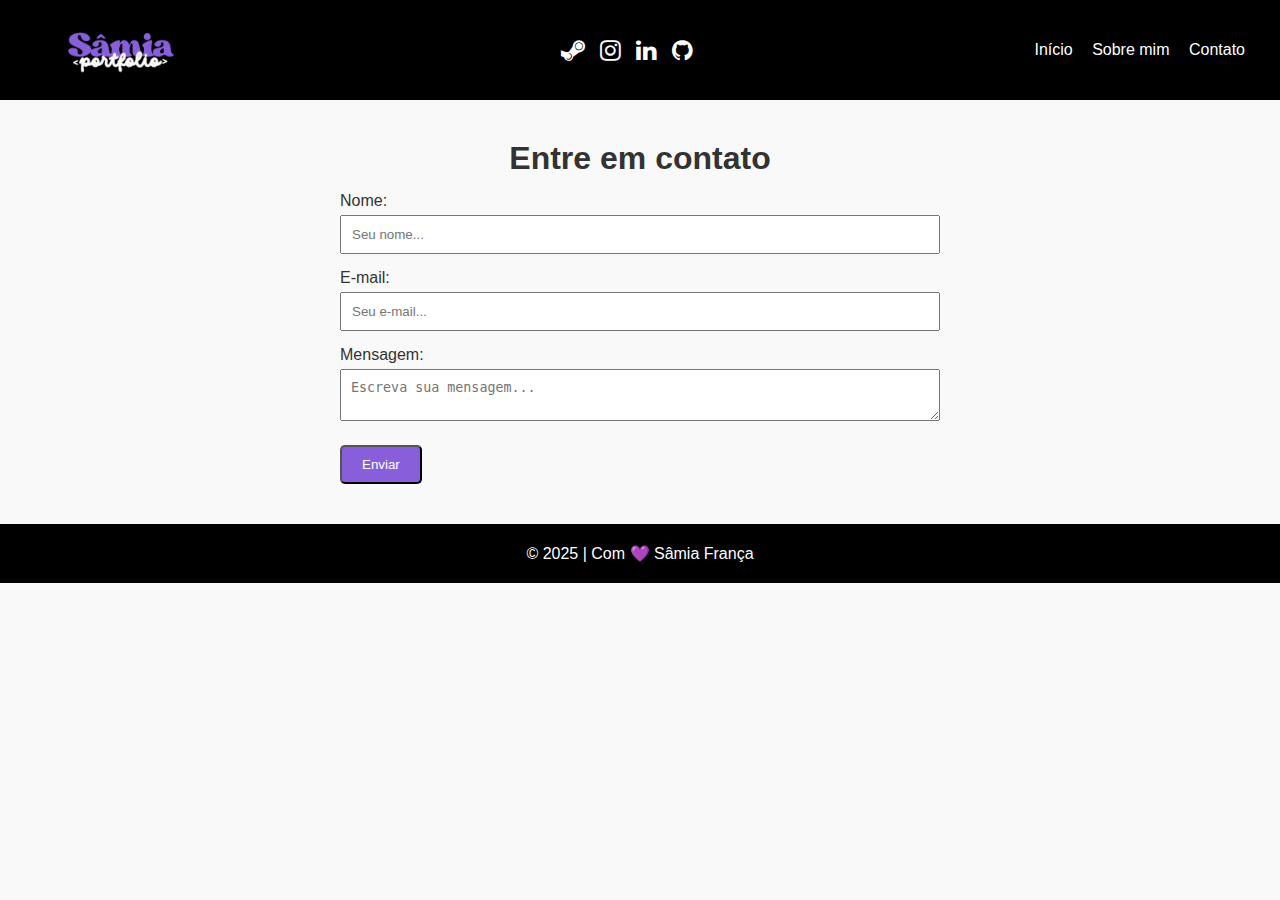
==== contato.html @ 68c8e29a "Página inicial do portfólio (concluída)" ====
<!DOCTYPE html>
<html lang="pt-BR">
<head>
    <head>
        <link rel="stylesheet" href="https://cdnjs.cloudflare.com/ajax/libs/font-awesome/4.7.0/css/font-awesome.min.css">
    </head>
    <meta charset="UTF-8">
    <meta name="viewport" content="width=device-width, initial-scale=1.0">
    <title>Sâmia | Contato</title>
    <link rel="stylesheet" href="style.css">
</head>
<body>
    <!-- Cabeçalho -->
    <header class="header">
        <div class="logo-container">
            <img src="assets/logo-portfolio-white.png" alt="Logo do Portfólio" class="logo">
        </div>

        <div class="social-icons">
            <a href="https://steamcommunity.com/id/miaxhan" target="_blank" class="fa fa-steam"></a>
            <a href="https://www.instagram.com/miaelfk/" target="_blank" class="fa fa-instagram"></a>
            <a href="https://www.linkedin.com/in/samiaelfakihfranca/" target="_blank" class="fa fa-linkedin"></a>
            <a href="https://github.com/miaelfk" target="_blank" class="fa fa-github"></a>
        </div>
        
        <nav class="navbar">
            <a href="index.html">Início</a>
            <a href="sobre.html">Sobre mim</a>
            <a href="contato.html">Contato</a>
            
        </nav>
    </header>

    <!-- Formulário de contato -->
    <section class="contact-section">
        <h1>Entre em contato</h1>
        <form action="#" method="post" class="contact-form">
            <label for="name">Nome:</label>
            <input type="text" id="name" name="name" placeholder="Seu nome..." required>

            <label for="email">E-mail:</label>
            <input type="email" id="email" name="email" placeholder="Seu e-mail..." required>

            <label for="message">Mensagem:</label>
            <textarea id="message" name="message" placeholder="Escreva sua mensagem..." required></textarea>

            <button type="submit" class="btn">Enviar</button>
        </form>
    </section>

    <!-- Rodapé -->
    <footer class="footer">
        © 2025 | Com 💜 Sâmia França
    </footer>
</body>
</html>
---- style.css ----
/* Reset básico */
* {
    margin: 0;
    padding: 0;
    box-sizing: border-box;
}

/* Corpo */
body {
    font-family: Arial, sans-serif;
    background-color: #f9f9f9;
    color: #333;
}

/* Cabeçalho */
.header {
    display: flex;
    justify-content: space-between; /* Espaço entre logo e menu */
    align-items: center; /* Centraliza verticalmente */
    padding: 0 20px; /* Espaçamento horizontal */
    background-color: #000; /* Fundo preto */
    height: 100px; /* Altura fixa */
}


.social-icons {
    display: flex;
    justify-content: center;
    gap: 15px; /* Espaçamento entre os ícones */
}

.social-icons a {
    text-decoration: none; /* Remove sublinhado */
    font-size: 24px; /* Tamanho dos ícones */
    color: #fff; /* Cor branca padrão */
    transition: color 0.3s ease; /* Animação suave no hover */
}

.social-icons a:hover {
    color: #bca0f6; /* Cor azul ao passar o mouse */
}

.logo {
    width: 200px; /* ajustar o tamanho */
    display: block; /* centralizar */
    margin: 0 auto; /* centralizar horizontalmente */

}

    .header .item {
        background-color: transparent; /* remove qualquer cor de fundo */

}

.navbar a {
    margin-right: 15px;
    color: #fff;
    text-decoration: none;
}

/* Seção Principal */
.hero {
    display: flex;
    justify-content: center;
    align-items: center;
    padding: 50px 10px;
    background-color: #fff; /* Fundo branco */
}

.hero-container {
    display: flex;
    align-items: center;
    justify-content: center;
    max-width: 1000px; /* Largura máxima da seção */
    width: 100%;
}

/* Portfólio */
.portfolio {
    background-color: #f0f0f0; /* Cor cinza */
    padding: 60px 10px; /* Espaçamento interno */
    margin-top: -54px; /* Remove qualquer espaço entre as seções */
}

.portfolio h2 {
    text-align: center;
    font-size: 24px;
    margin-bottom: 40px;
    color: #333;
}

/* Layout dos itens */
.portfolio-items {
    display: flex;
    justify-content: center;
    gap: 30px; /* Espaçamento entre os itens */
    flex-wrap: wrap; /* Permite quebra de linha em telas menores */
}

/* Estilo individual dos itens */
.item {
    background-color: #fff; /* Fundo branco dos cartões */
    border-radius: 15px; /* Cantos arredondados */
    box-shadow: 0 8px 15px rgba(0, 0, 0, 0.1); /* Sombra suave */
    padding: 20px;
    text-align: center;
    width: 300px; /* Largura fixa dos cartões */
    transition: transform 0.3s ease, box-shadow 0.3s ease; /* Animação de hover */
}

.item:hover {
    transform: translateY(-10px); /* Eleva o cartão ao passar o mouse */
    box-shadow: 0 12px 20px rgba(0, 0, 0, 0.2); /* Intensifica a sombra no hover */
}

/* Estilo das imagens */
.item img {
    width: 100%; /* Imagem ocupa toda a largura do cartão */
    border-radius: 10px; /* Cantos arredondados nas imagens */
}

/* Títulos dos projetos */
.item h3 {
    font-size: 20px;
    margin-top: 15px;
    color: #333;
}

/* Descrição dos projetos */
.item p {
    font-size: 14px;
    color: #666;
}

/* Botões para ver projetos */
.btn {
    display: inline-block;
    margin-top: 15px;
    padding: 10px 20px;
    background-color: #885edb; /* Cor azul moderna */
    color: #fff; /* Texto branco */
    text-decoration: none; /* Remove sublinhado */
    border-radius: 5px; /* Cantos arredondados no botão */
    transition: background-color 0.3s ease; /* Animação no hover */
}

.btn:hover {
    background-color: #602fc2; /* Azul mais escuro no hover */
}

.portfolio-items {
    display: flex;
    justify-content: center;
    gap: 20px; /* Espaçamento entre os itens */
    flex-wrap: wrap; /* Permite quebra de linha em telas menores */
}

.item {
    background-color: transparent;
    border-radius: 10px; /* Cantos arredondados */
    padding: 20px;
    text-align: center;
    width: 300px; /* Largura fixa dos itens */

}

.item {
    background-color: #DFDBE1;
    padding: 20px;
}

.item img {
    width: 100%; /* Imagem ocupa toda a largura do item */
    border-radius: 10px; /* Cantos arredondados nas imagens */
}

/* Seção Sobre */
.about-section {
    padding: 40px;
    text-align: center;
}

.about-section h1 {
    font-size: 28px;
}

.about-section p {
    font-size: 16px;
    color: #666;
}

/* Seção Contato */
.contact-section {
    padding: 40px;
}

.contact-section h1 {
    text-align: center;
}

.contact-form {
    max-width: 600px;
    margin: 0 auto;
}

.contact-form label {
    display: block;
    margin-top: 15px;
}

.contact-form input,
.contact-form textarea {
    width: 100%;
    padding: 10px;
    margin-top: 5px;
}

.contact-form button {
    margin-top: 20px;
}

/* Rodapé */
.footer {
    text-align: center;
    padding: 20px;
    background-color: #000; /* Fundo preto */
    color: #fff; /* Texto branco */
}

.footer p {
    margin-bottom: 10px;
}
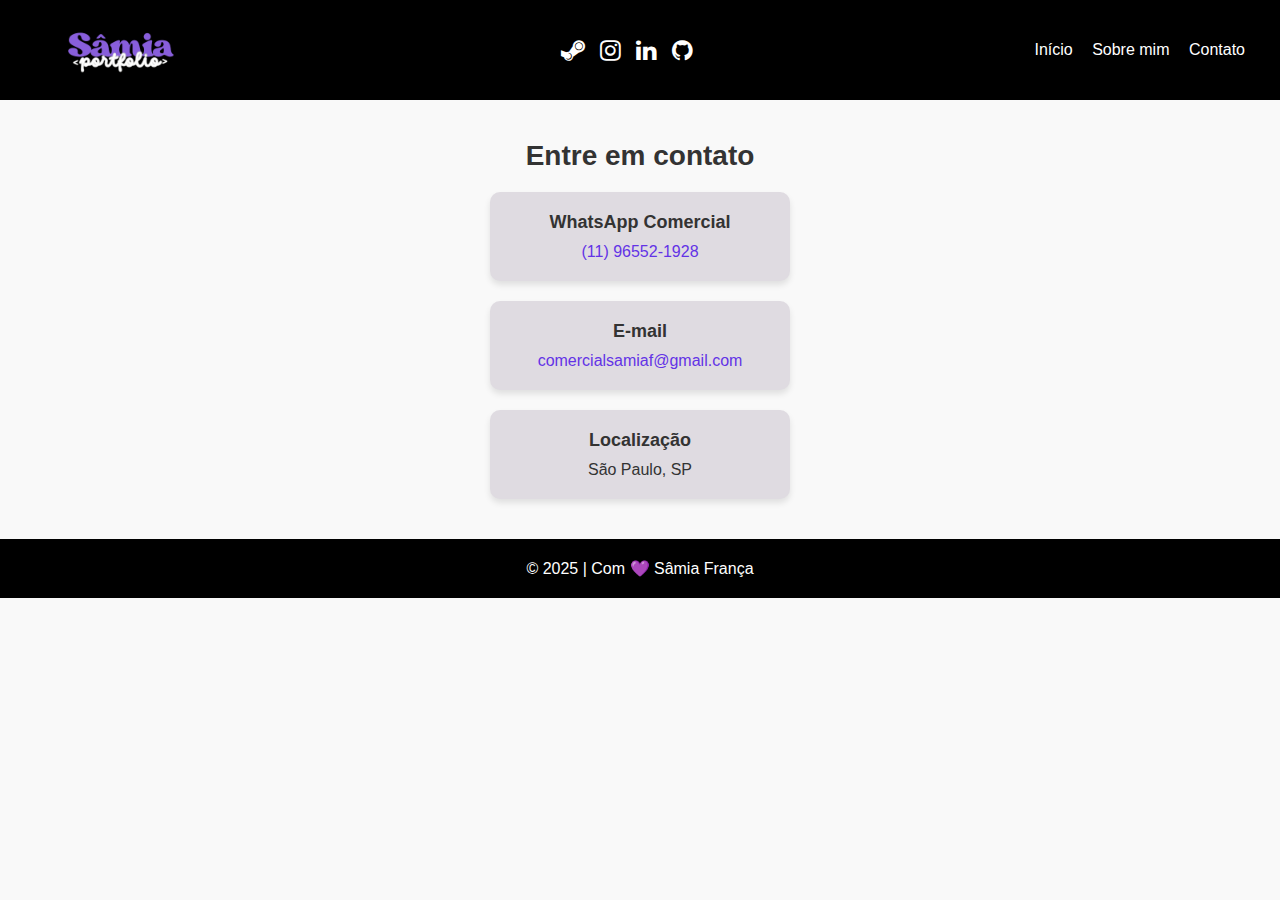
==== commit f1b73069: "Portfolio funcionando completamente" ====
--- a/contato.html
+++ b/contato.html
@@ -1,15 +1,17 @@
 <!DOCTYPE html>
 <html lang="pt-BR">
 <head>
+    <meta name="viewport" content="width=device-width, initial-scale=1.0">
     <head>
         <link rel="stylesheet" href="https://cdnjs.cloudflare.com/ajax/libs/font-awesome/4.7.0/css/font-awesome.min.css">
     </head>
     <meta charset="UTF-8">
     <meta name="viewport" content="width=device-width, initial-scale=1.0">
-    <title>Sâmia | Contato</title>
+    <title>Contato</title>
     <link rel="stylesheet" href="style.css">
 </head>
 <body>
+
     <!-- Cabeçalho -->
     <header class="header">
         <div class="logo-container">
@@ -31,21 +33,28 @@
         </nav>
     </header>
 
-    <!-- Formulário de contato -->
+    <!-- Informações de Contato -->
     <section class="contact-section">
         <h1>Entre em contato</h1>
-        <form action="#" method="post" class="contact-form">
-            <label for="name">Nome:</label>
-            <input type="text" id="name" name="name" placeholder="Seu nome..." required>
+        <div class="contact-info">
+            <!-- Telefone -->
+            <div class="contact-item">
+                <h3>WhatsApp Comercial</h3>
+                <p><a href="https://wa.me/5511965521928" target="_blank">(11) 96552-1928</a></p>
+            </div>
 
-            <label for="email">E-mail:</label>
-            <input type="email" id="email" name="email" placeholder="Seu e-mail..." required>
+            <!-- E-mail -->
+            <div class="contact-item">
+                <h3>E-mail</h3>
+                <p><a href="mailto:comercialsamiaf@gmail.com">comercialsamiaf@gmail.com</a></p>
+            </div>
 
-            <label for="message">Mensagem:</label>
-            <textarea id="message" name="message" placeholder="Escreva sua mensagem..." required></textarea>
-
-            <button type="submit" class="btn">Enviar</button>
-        </form>
+            <!-- Localização -->
+            <div class="contact-item">
+                <h3>Localização</h3>
+                <p>São Paulo, SP</p>
+            </div>
+        </div>
     </section>
 
     <!-- Rodapé -->
--- a/style.css
+++ b/style.css
@@ -15,13 +15,17 @@
 /* Cabeçalho */
 .header {
     display: flex;
-    justify-content: space-between; /* Espaço entre logo e menu */
-    align-items: center; /* Centraliza verticalmente */
-    padding: 0 20px; /* Espaçamento horizontal */
-    background-color: #000; /* Fundo preto */
-    height: 100px; /* Altura fixa */
-}
-
+    justify-content: space-between; /* espaço entre logo e menu */
+    align-items: center; /* centralizar verticalmente */
+    padding: 0 20px; /* espaçamento horizontal */
+    background-color: #000; /* fundo preto */
+    height: 100px; /* altura fixa */
+}
+
+/* customização do cursor - kuromi */
+body {
+    cursor: url('assets/cursor.png'), auto; /* Aplica a imagem como cursor */
+}
 
 .social-icons {
     display: flex;
@@ -174,49 +178,111 @@
     border-radius: 10px; /* Cantos arredondados nas imagens */
 }
 
-/* Seção Sobre */
+/* Título Centralizado */
+.center-title {
+    text-align: center;
+    margin: 40px 0; /* Espaçamento acima e abaixo */
+}
+
+.center-title h1 {
+    font-size: 36px;
+    color: #333;
+}
+
+/* Seção Sobre Mim */
 .about-section {
     padding: 40px;
-    text-align: center;
-}
-
-.about-section h1 {
-    font-size: 28px;
-}
-
-.about-section p {
-    font-size: 16px;
-    color: #666;
+}
+
+/* Frase centralizada acima */
+.about-title {
+    text-align: center;
+    margin-bottom: 40px; /* Espaçamento abaixo da frase */
+}
+
+.about-title h1 {
+    font-size: 36px; /* Tamanho grande para destaque */
+    color: #000; /* Cor do texto */
+}
+
+/* Conteúdo principal */
+.about-content {
+    display: flex;
+    align-items: center; /* Centraliza verticalmente os elementos */
+    justify-content: space-between; /* Espaça os textos e o vídeo */
+    gap: 40px; /* Espaçamento entre os elementos (texto e vídeo) */
+}
+
+/* Texto à esquerda e à direita */
+.about-left,
+.about-right {
+    flex: 1; /* Divide o espaço igualmente */
+}
+
+.about-left h1,
+.about-right h1 {
+    font-size: 36px; /* Tamanho grande para os títulos */
+    margin-bottom: 10px; /* Espaço abaixo dos títulos principais */
+    color: #bca0f6;
+}
+
+.about-left p,
+.about-right p {
+    font-size: 16px; /* Subtítulos menores */
+}
+
+/* Vídeo centralizado */
+.video-container {
+    flex-shrink: 0; /* Garante que o vídeo não seja redimensionado */
+}
+
+video {
+    border-radius: 10px; /* Cantos arredondados no vídeo */
+    box-shadow: 0 4px 8px rgba(0, 0, 0, 0.2); /* Sombra suave ao redor do vídeo */
 }
 
 /* Seção Contato */
 .contact-section {
     padding: 40px;
+    text-align: center;
 }
 
 .contact-section h1 {
-    text-align: center;
-}
-
-.contact-form {
-    max-width: 600px;
-    margin: 0 auto;
-}
-
-.contact-form label {
-    display: block;
-    margin-top: 15px;
-}
-
-.contact-form input,
-.contact-form textarea {
-    width: 100%;
-    padding: 10px;
-    margin-top: 5px;
-}
-
-.contact-form button {
-    margin-top: 20px;
+    font-size: 28px;
+    margin-bottom: 20px;
+}
+
+.contact-info {
+    display: flex;
+    flex-direction: column; /* Exibe os itens em coluna */
+    align-items: center; /* Centraliza os itens */
+    gap: 20px; /* Espaçamento entre os itens */
+}
+
+.contact-item {
+    background-color: #DFDBE1; /* Fundo claro */
+    border-radius: 10px; /* Cantos arredondados */
+    box-shadow: 0 4px 6px rgba(0, 0, 0, 0.1); /* Sombra suave */
+    padding: 20px;
+    width: 300px; /* Largura fixa */
+}
+
+.contact-item h3 {
+    font-size: 18px;
+    margin-bottom: 10px;
+}
+
+.contact-item p {
+    font-size: 16px;
+}
+
+.contact-item a {
+    color: #6333e6; /* Azul para links */
+    text-decoration: none; /* Remove sublinhado */
+}
+
+.contact-item a:hover {
+    color: #6333e6; /* Azul mais escuro no hover */
 }
 
 /* Rodapé */
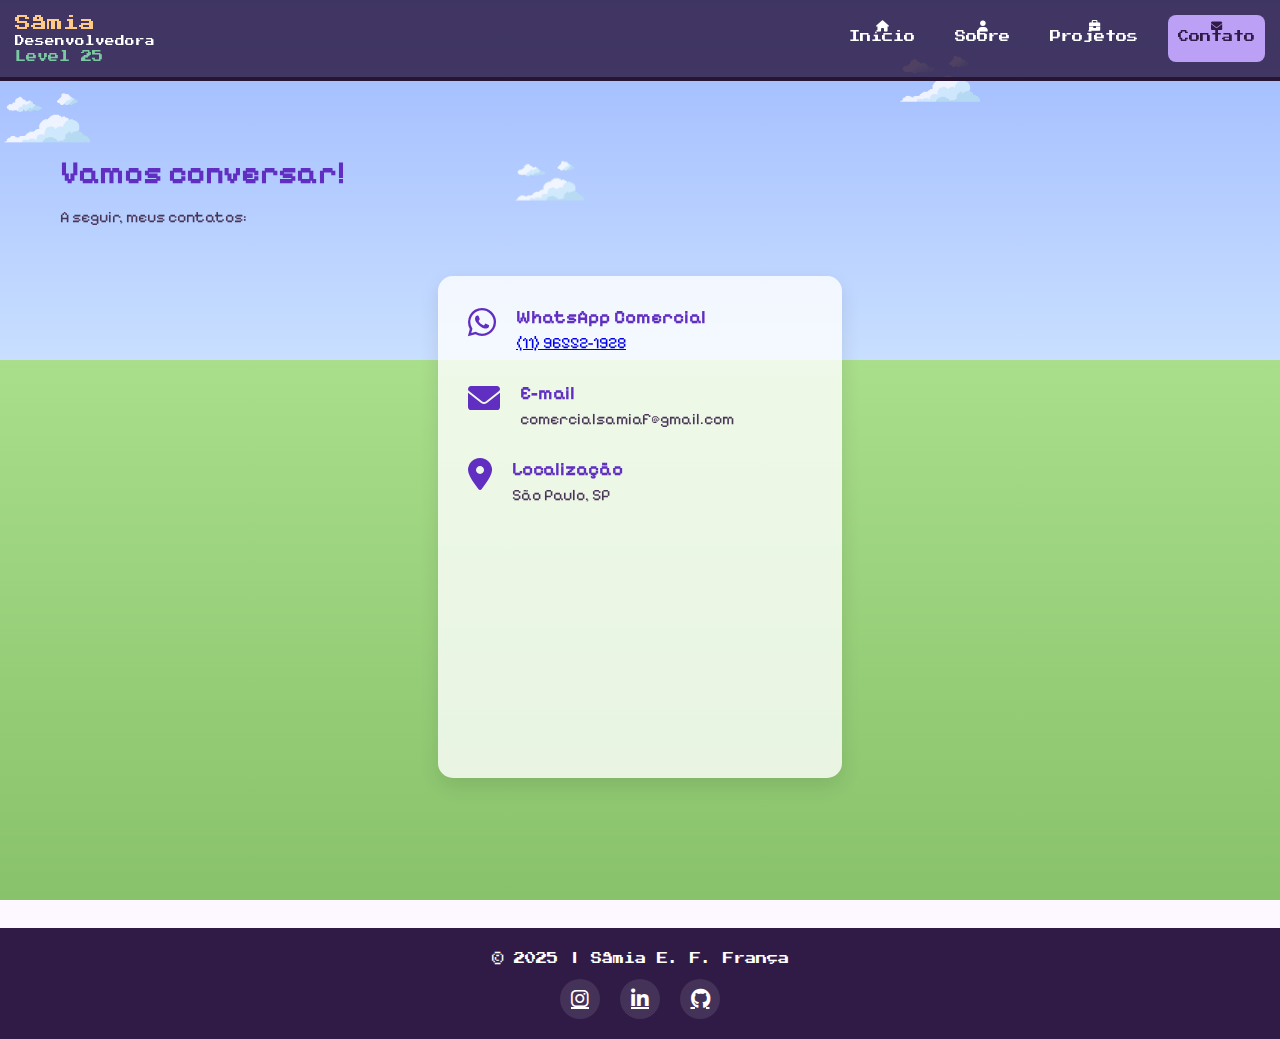
==== commit b32505d3: "Projeto completo e funcional (add JS)" ====
--- a/contato.html
+++ b/contato.html
@@ -1,65 +1,124 @@
 <!DOCTYPE html>
-<html lang="pt-BR">
+<html lang="pt-br">
 <head>
-    <meta name="viewport" content="width=device-width, initial-scale=1.0">
-    <head>
-        <link rel="stylesheet" href="https://cdnjs.cloudflare.com/ajax/libs/font-awesome/4.7.0/css/font-awesome.min.css">
-    </head>
+    <link rel="icon" type="image/x-icon" href="assets/kuromi.png">
     <meta charset="UTF-8">
     <meta name="viewport" content="width=device-width, initial-scale=1.0">
-    <title>Contato</title>
+    <title>Sâmia | Contato</title>
     <link rel="stylesheet" href="style.css">
+    <link href="https://fonts.googleapis.com/css2?family=Press+Start+2P&family=Pixelify+Sans&family=VT323&display=swap" rel="stylesheet">
+    <link rel="stylesheet" href="https://cdnjs.cloudflare.com/ajax/libs/font-awesome/6.0.0-beta3/css/all.min.css">
 </head>
 <body>
-
-    <!-- Cabeçalho -->
-    <header class="header">
-        <div class="logo-container">
-            <img src="assets/logo-portfolio-white.png" alt="Logo do Portfólio" class="logo">
+    <style>
+        /* Estilo específico para centralizar a caixa de contato */
+        .contact-content {
+            display: flex;
+            justify-content: center;
+        }
+        
+        .contact-info {
+            max-width: 600px;
+        }
+    </style>
+</head>
+<body>
+    <div class="game-container">
+        <!-- Elementos de cenário -->
+        <div class="sky">
+            <div class="cloud cloud1"></div>
+            <div class="cloud cloud2"></div>
+            <div class="cloud cloud3"></div>
         </div>
-
-        <div class="social-icons">
-            <a href="https://steamcommunity.com/id/miaxhan" target="_blank" class="fa fa-steam"></a>
-            <a href="https://www.instagram.com/miaelfk/" target="_blank" class="fa fa-instagram"></a>
-            <a href="https://www.linkedin.com/in/samiaelfakihfranca/" target="_blank" class="fa fa-linkedin"></a>
-            <a href="https://github.com/miaelfk" target="_blank" class="fa fa-github"></a>
-        </div>
+        <div class="ground"></div>
         
-        <nav class="navbar">
-            <a href="index.html">Início</a>
-            <a href="sobre.html">Sobre mim</a>
-            <a href="contato.html">Contato</a>
-            
-        </nav>
-    </header>
-
-    <!-- Informações de Contato -->
-    <section class="contact-section">
-        <h1>Entre em contato</h1>
-        <div class="contact-info">
-            <!-- Telefone -->
-            <div class="contact-item">
-                <h3>WhatsApp Comercial</h3>
-                <p><a href="https://wa.me/5511965521928" target="_blank">(11) 96552-1928</a></p>
+        <!-- Cabeçalho com navegação -->
+        <header class="game-hud">
+            <div class="player-stats">
+                <div class="player-name">Sâmia</div>
+                <div class="player-title">Desenvolvedora</div>
+                <div class="player-level">Level 25</div>
             </div>
-
-            <!-- E-mail -->
-            <div class="contact-item">
-                <h3>E-mail</h3>
-                <p><a href="mailto:comercialsamiaf@gmail.com">comercialsamiaf@gmail.com</a></p>
-            </div>
-
-            <!-- Localização -->
-            <div class="contact-item">
-                <h3>Localização</h3>
-                <p>São Paulo, SP</p>
-            </div>
-        </div>
-    </section>
-
-    <!-- Rodapé -->
-    <footer class="footer">
-        © 2025 | Com 💜 Sâmia França
-    </footer>
-</body>
-</html>+            <nav class="menu-icons">
+                <a href="index.html" class="menu-icon">
+                    <i class="fas fa-home"></i>
+                    <span>Início</span>
+                </a>
+                <a href="sobre.html" class="menu-icon">
+                    <i class="fas fa-user"></i>
+                    <span>Sobre</span>
+                </a>
+                <a href="portfolio.html" class="menu-icon">
+                    <i class="fas fa-briefcase"></i>
+                    <span>Projetos</span>
+                </a>
+                <a href="contato.html" class="menu-icon active">
+                    <i class="fas fa-envelope"></i>
+                    <span>Contato</span>
+                </a>
+            </nav>
+        </header>
+        
+        <!-- Conteúdo da página de Contato -->
+        <main>
+            <section id="contato" class="contact-section">
+                <h2 class="section-title">Vamos conversar!</h2>
+                <p>A seguir, meus contatos:</p>
+                
+                <div class="contact-content">
+                    <div class="contact-info">
+                        <div class="contact-item">
+                            <i class="fab fa-whatsapp"></i>
+                            <div class="contact-details">
+                                <h3>WhatsApp Comercial</h3>
+                                <p><a href="https://api.whatsapp.com/send?phone=5511965521928" target="_blank">(11) 96552-1928</a></p>
+                            </div>
+                        </div>
+                        
+                        <div class="contact-item">
+                            <i class="fas fa-envelope"></i>
+                            <div class="contact-details">
+                                <h3>E-mail</h3>
+                                <p>comercialsamiaf@gmail.com</p>
+                            </div>
+                        </div>
+                        
+                        <div class="contact-item">
+                            <i class="fas fa-map-marker-alt"></i>
+                            <div class="contact-details">
+                                <h3>Localização</h3>
+                                <p>São Paulo, SP</p>
+                                <div class="mapa">
+                                    <iframe 
+                                        src="https://www.google.com/maps/embed?pb=!1m18!1m12!1m3!1d3656.063183083038!2d-46.67459162374497!3d-23.602066863090638!2m3!1f0!2f0!3f0!3m2!1i1024!2i768!4f13.1!3m3!1m2!1s0x94ce59f8e9ffac95%3A0xd02a34bc9438ea3b!2sMoema%2C%20S%C3%A3o%20Paulo%20-%20SP!5e0!3m2!1spt-BR!2sbr!4v1743513137601!5m2!1spt-BR!2sbr" 
+                                        width="100%" 
+                                        height="200" 
+                                        style="border:0; margin-top: 10px; border-radius: 8px;" 
+                                        allowfullscreen="" 
+                                        loading="lazy">
+                                    </iframe>
+                                </div>
+                            </div>
+                        </div>
+                    </div>
+                </div>
+            </section>
+        </main>
+        
+       <!-- Rodapé -->
+       <footer class="game-footer">
+        <p>&copy; 2025 | Sâmia E. F. França</p>
+    
+    <!-- Redes Sociais -->
+    <div class="social-media">
+        <a href="https://www.instagram.com/miaelfk/" aria-label="Siga-me no Instagram" class="social-icon" target="_blank" rel="noopener noreferrer">
+            <i class="fab fa-instagram"></i>
+        </a>
+        <a href="https://www.linkedin.com/in/samiaelfakihfranca/" aria-label="Conecte-se comigo no LinkedIn" class="social-icon" target="_blank" rel="noopener noreferrer">
+            <i class="fab fa-linkedin-in"></i>
+        </a>
+        <a href="https://github.com/miaelfk" aria-label="Veja meus projetos no GitHub" class="social-icon" target="_blank" rel="noopener noreferrer">
+            <i class="fab fa-github"></i>
+        </a>
+    </div>
+</footer>--- a/style.css
+++ b/style.css
@@ -1,298 +1,837 @@
-/* Reset básico */
+/* Resetando estilos */
 * {
     margin: 0;
     padding: 0;
     box-sizing: border-box;
 }
 
-/* Corpo */
+/* Variáveis de cores inspiradas em Fields of Mistria */
+:root {
+    --primary: #8a5fdb;
+    --primary-light: #bca0f6;
+    --primary-dark: #602fc2;
+    --secondary: #f89acd;
+    --secondary-light: #ffcae3;
+    --text-dark: #493657;
+    --text-light: #ffffff;
+    --bg-light: #fdf8ff;
+    --bg-dark: #301b47;
+    --accent1: #7bc9a3;
+    --accent2: #ffca85;
+    --accent3: #ff8989;
+    --outline: #271533;
+    --shadow: rgba(0, 0, 0, 0.2);
+}
+
+/* Fontes personalizadas */
+@font-face {
+    font-family: 'PixelFont';
+    src: url('https://fonts.googleapis.com/css2?family=Press+Start+2P&display=swap');
+}
+
+/* Estilo base */
 body {
-    font-family: Arial, sans-serif;
-    background-color: #f9f9f9;
-    color: #333;
-}
-
-/* Cabeçalho */
-.header {
-    display: flex;
-    justify-content: space-between; /* espaço entre logo e menu */
-    align-items: center; /* centralizar verticalmente */
-    padding: 0 20px; /* espaçamento horizontal */
-    background-color: #000; /* fundo preto */
-    height: 100px; /* altura fixa */
-}
-
-/* customização do cursor - kuromi */
-body {
-    cursor: url('assets/cursor.png'), auto; /* Aplica a imagem como cursor */
-}
-
-.social-icons {
+    font-family: 'Pixelify Sans', 'VT323', monospace;
+    color: var(--text-dark);
+    background-color: var(--bg-light);
+    overflow-x: hidden;
+    cursor: url('https://i.ibb.co/kQsKfbV/cursor.png'), auto;
+}
+
+/* Container principal do jogo */
+.game-container {
+    position: relative;
+    width: 100%;
+    min-height: 100vh;
+    overflow: hidden;
+}
+
+/* Elementos de cenário */
+.sky {
+    position: fixed;
+    top: 0;
+    left: 0;
+    width: 100%;
+    height: 40vh;
+    background: linear-gradient(to bottom, #9db8ff, #c9dfff);
+    z-index: -2;
+}
+
+.cloud {
+    position: absolute;
+    background-image: url('assets/nuvem.png');
+    background-size: contain;
+    background-repeat: no-repeat;
+    width: 200px;
+    height: 80px;
+    opacity: 0.8;
+    animation: cloudFloat linear infinite;
+}
+
+.cloud1 {
+    top: 20%;
+    animation-duration: 30s;
+    width: 150px;
+    height: 90px;
+}
+
+.cloud2 {
+    top: 40%;
+    left: 40%;
+    animation-duration: 40s;
+    width: 120px;
+    height: 72px;
+}
+
+.cloud3 {
+    top: 10%;
+    left: 70%;
+    animation-duration: 40s;
+    width: 140px;
+    height: 84px;
+}
+
+@keyframes cloudFloat {
+    0% {
+        left: -150px;
+    }
+    100% {
+        left: 100%;
+    }
+}
+
+.ground {
+    position: fixed;
+    bottom: 0;
+    left: 0;
+    width: 100%;
+    height: 60vh;
+    background: linear-gradient(to bottom, #a9de8b, #88c26a);
+    z-index: -1;
+}
+
+/* Interface de jogo (HUD) */
+.game-hud {
+    position: fixed;
+    top: 0;
+    left: 0;
+    width: 100%;
+    display: flex;
+    justify-content: space-between;
+    padding: 15px;
+    background-color: rgba(40, 20, 60, 0.8);
+    border-bottom: 4px solid var(--outline);
+    color: var(--text-light);
+    z-index: 100;
+    font-family: 'Press Start 2P', cursive;
+    font-size: 0.7rem;
+}
+
+.player-stats {
+    display: flex;
+    flex-direction: column;
+    gap: 5px;
+}
+
+.player-name {
+    font-size: 1rem;
+    color: var(--accent2);
+}
+
+.player-title {
+    font-size: 0.6rem;
+    color: var(--text-light);
+}
+
+.player-level {
+    font-size: 0.7rem;
+    color: var(--accent1);
+}
+
+.menu-icons {
+    display: flex;
+    gap: 20px;
+}
+
+.menu-icon {
+    display: flex;
+    flex-direction: column;
+    align-items: center;
+    cursor: url('assets/arqueira.gif'), pointer;
+    padding: 5px 10px;
+    border-radius: 8px;
+    transition: all 0.3s ease;
+    text-decoration: none;
+    color: var(--text-light);
+}
+
+.menu-icon:hover {
+    background-color: rgba(255, 255, 255, 0.2);
+    transform: translateY(-3px);
+}
+
+.menu-icon.active {
+    background-color: var(--primary-light);
+    color: var(--bg-dark);
+}
+
+#characters-container {
+    display: flex; /* Exibe os elementos em linha */
+    flex-wrap: wrap; /* Permite que eles quebrem linha se necessário */
+    gap: 20px; /* Espaçamento entre os cards */
+    justify-content: center; /* Centraliza os cards no container */
+    margin-bottom: 20px;
+    margin-top: -55px;
+  }
+
+  .character-card {
+    width: 150px; /* Define uma largura fixa para os cards */
+    border: 1px solid var(--outline);
+    border-radius: 8px;
+    padding: 10px;
+    text-align: center;
+    background-color: var(--bg-light);
+    box-shadow: 0px 4px 6px rgba(0, 0, 0, 0.1);
+  }
+  
+  .character-card img {
+    width: 100px;
+    height: auto;
+    margin-bottom: 20px;
+  }
+  
+  .character-card h3 {
+    margin-bottom: 20px;
+    font-size: 1rem;
+    color: var(--primary-dark);
+  }
+  
+  .character-card button {
+    background-color: var(--primary);
+    color: var(--text-light);
+    padding: 8px;
+    border: none;
+    border-radius: 5px;
+    cursor: pointer;
+  }
+  
+  .character-card button:hover {
+    background-color: var(--primary-dark);
+  }
+
+  .character-card p,
+  .character-card h3 {
+    display: none; /* Oculta as descrições inicialmente */
+    text-align: center;
+  }
+  
+  .selected-character {
+    display: flex;
+    flex-direction: column; /* Alterado para column para empilhar os elementos */
+    align-items: center; /* Centraliza os itens horizontalmente */
+    gap: 10px;
+    margin: 15px auto;
+    background-color: rgba(255, 255, 255, 0.7);
+    padding: 20px;
+    border-radius: 10px;
+    max-width: 615px;
+}
+
+.character-info {
+    display: flex;
+    flex-direction: column;
+    text-align: center; /* Centraliza o texto */
+    width: 100%; /* Ocupa toda a largura disponível */
+    font-size: 1rem;
+    line-height: 1.4;
+}
+
+.character-info h3 {
+    font-size: 1.5rem;
+    color: var(--primary-dark);
+    margin-bottom: 10px;
+    width: 100%; /* Garante que o título ocupe toda a largura */
+}
+
+.character-info p {
+    margin-bottom: 15px;
+    width: 100%; /* Garante que o subtítulo ocupe toda a largura */
+}
+
+.character-info h4 {
+    font-size: 1.2rem;
+    color: var(--primary-dark);
+    margin-top: 10px;
+    margin-bottom: 8px;
+    width: 100%; /* Garante que o título das habilidades ocupe toda a largura */
+}
+
+/* Adicione esta classe para listar as habilidades */
+.skills-list {
+    display: flex;
+    flex-direction: column;
+    align-items: flex-start;
+    width: 100%;
+    padding-left: 20px;
+}
+
+.skills-list li {
+    margin-bottom: 5px;
+}
+
+/* Ajustar espaço entre os botões */
+#characters-container {
+    margin-bottom: 15px;
+}
+
+.cta-buttons {
+    margin-top: 15px;
+    margin-bottom: 20px;
+}
+
+/* Reduzir espaço entre o título e o conteúdo */
+.game-container h2 {
+    margin-bottom: 15px;
+}
+
+  
+/* Conteúdo principal */
+main {
+    padding-top: 74px; /* Espaço para o HUD */
+    min-height: calc(100vh - 80px);
+    padding-bottom: 40px; /* Espaço para o rodapé */
+}
+
+/* Seções principais */
+section {
+    padding: 60px 20px;
+    max-width: 1200px;
+    margin: 0 auto;
+}
+
+.section-title {
+    font-size: 2rem;
+    color: var(--primary-dark);
+    text-align: left;
+    margin-bottom: 20px;
+    width: 100%;
+    display: block;
+}
+
+.section-subtitle {
+    font-size: 1.2rem;
+    color: var(--text-dark);
+    text-align: left;
+    margin-bottom: 40px;
+}
+
+/* Estilos da Página Inicial */
+
+.character-card p,
+.character-card h3 {
+  display: none; /* Oculta as descrições inicialmente */
+}
+
+.character-card.selected p,
+.character-card.selected h3 {
+  display: block; /* Exibe a descrição apenas para o personagem selecionado */
+}
+
+.home-section {
+    display: flex;
+    flex-direction: column;
+    gap: 60px;
+    padding-top: 80px;
+}
+
+.hero-content {
+    text-align: center; /* Centraliza o conteúdo principal */
+}
+
+.text-and-image {
+    display: flex; /* Alinha os itens em linha */
+    align-items: center; /* Alinha verticalmente ao centro */
+    justify-content: center; /* Centraliza horizontalmente */
+    gap: 20px; /* Espaçamento entre o texto e a imagem */
+    margin-top: 20px; /* Adiciona um espaçamento acima */
+}
+
+.text-content {
+    text-align: center; /* Alinha o texto à esquerda */
+}
+
+.typing-text {
+    font-size: 2rem; /* Ajusta o tamanho do título */
+    line-height: 1.5; /* Melhora o espaçamento entre linhas */
+}
+
+.mia-image {
+    width: 140px; /* Define a largura da imagem */
+    height: auto; /* Mantém a proporção da imagem */
+}
+
+@media (max-width: 768px) {
+    .typing-and-image {
+        flex-direction: column; /* Empilha os itens verticalmente em telas pequenas */
+        text-align: center;
+    }
+
+    .mia-image {
+        margin-top: 10px; /* Adiciona espaçamento acima da imagem */
+    }
+}
+
+.hero-content h1 {
+    font-size: 2.5rem;
+    color: var(--primary-dark);
+    margin-bottom: 20px;
+}
+
+.hero-content p {
+    font-size: 1.2rem;
+    margin-bottom: 30px;
+}
+
+.season-display {
+    margin: 20px 0;
+    padding: 10px;
+    background-color: rgba(255, 255, 255, 0.2);
+    border-radius: 8px;
+}
+
+#season-name {
+    color: var(--accent2);
+    font-weight: bold;
+}
+
+.cta-buttons {
+    display: flex;
+    gap: 20px; /* Espaçamento entre os botões */
+    justify-content: center; /* Centraliza os botões */
+    margin-top: -100px; /* Espaço acima dos botões */
+    margin-bottom: 50px; /* Adiciona espaço abaixo dos botões */
+}
+
+footer {
+    margin-top: 50px; /* Espaço adicional entre o conteúdo e o rodapé */
+}
+
+.game-btn {
+    padding: 12px 25px;
+    background-color: var(--primary-dark);
+    color: var(--text-light);
+    border: none;
+    border-radius: 8px;
+    font-family: 'Press Start 2P', cursive;
+    font-size: 0.8rem;
+    cursor: url('assets/arqueira.gif'), pointer;
+    text-decoration: none;
+    transition: all 0.3s ease;
+}
+
+.game-btn:hover {
+    background-color: var(--primary-light);
+    transform: translateY(-3px);
+}
+
+.intro-cards {
+    display: grid;
+    grid-template-columns: repeat(auto-fit, minmax(300px, 1fr));
+    gap: 30px;
+    margin-top: -100px;
+}
+
+.intro-card {
+    background-color: rgba(255, 255, 255, 0.8);
+    padding: 30px;
+    border-radius: 15px;
+    box-shadow: 0 8px 20px rgba(0, 0, 0, 0.1);
+    text-align: center;
+    transition: transform 0.3s ease;
+}
+
+.intro-card:hover {
+    transform: translateY(-10px);
+}
+
+.intro-card h3 {
+    color: var(--primary-dark);
+    margin-bottom: 15px;
+    font-size: 1.5rem;
+}
+
+.intro-card p {
+    margin-bottom: 20px;
+}
+
+.card-link {
+    color: var(--primary-dark);
+    text-decoration: none;
+    font-weight: bold;
+    transition: color 0.3s ease;
+}
+
+.card-link:hover {
+    color: var(--primary-light);
+}
+
+/* Estilos da Página Sobre */
+.about-section {
+    padding-top: 80px;
+}
+
+.about-content {
+    display: grid;
+    grid-template-columns: 2fr 1fr;
+    gap: 40px;
+}
+
+.about-text {
+    background-color: rgba(255, 255, 255, 0.8);
+    padding: 30px;
+    border-radius: 15px;
+    box-shadow: 0 8px 20px rgba(0, 0, 0, 0.1);
+}
+
+.about-text p {
+    margin-bottom: 15px;
+    line-height: 1.6;
+}
+
+.skills-section {
+    background-color: rgba(255, 255, 255, 0.8);
+    padding: 30px;
+    border-radius: 15px;
+    box-shadow: 0 8px 20px rgba(0, 0, 0, 0.1);
+}
+
+.skills-section h3 {
+    color: var(--primary-dark);
+    margin-bottom: 20px;
+    text-align: center;
+}
+
+.skills-grid {
+    display: grid;
+    grid-template-columns: repeat(2, 1fr);
+    gap: 15px;
+}
+
+.skill-item {
+    display: flex;
+    flex-direction: column;
+    align-items: center;
+    padding: 15px;
+    border-radius: 8px;
+    background-color: rgba(138, 95, 219, 0.1);
+    transition: transform 0.3s ease;
+}
+
+.skill-item:hover {
+    transform: translateY(-5px);
+    background-color: rgba(138, 95, 219, 0.2);
+}
+
+.skill-item i {
+    font-size: 2rem;
+    color: var(--primary-dark);
+    margin-bottom: 10px;
+}
+
+/* Estilos da Página de Portfólio */
+.portfolio-section {
+    padding-top: 80px;
+}
+
+.projects-grid {
+    display: grid;
+    grid-template-columns: repeat(auto-fit, minmax(300px, 1fr));
+    gap: 30px;
+}
+
+.project-card {
+    background-color: var(--bg-light);
+    border-radius: 15px;
+    box-shadow: 0 8px 20px rgba(0, 0, 0, 0.1);
+    overflow: hidden;
+    transition: transform 0.3s ease, box-shadow 0.3s ease;
+    margin-bottom: -550px;
+}
+
+.project-card:hover {
+    transform: translateY(-10px);
+    box-shadow: 0 15px 30px rgba(0, 0, 0, 0.2);
+}
+
+.project-img img {
+    width: 100%;
+    height: 200px;
+    object-fit: cover;
+}
+
+.project-info {
+    padding: 25px;
+}
+
+.project-info h3 {
+    font-size: 1.5rem;
+    color: var(--primary-dark);
+    margin-bottom: 10px;
+}
+
+.project-info p {
+    color: var(--text-dark);
+    margin-bottom: 15px;
+    line-height: 1.6;
+}
+
+.project-skills {
+    display: flex;
+    flex-wrap: wrap;
+    gap: 8px;
+    margin-bottom: 20px;
+}
+
+.project-skills span {
+    background-color: var(--accent1);
+    color: var(--text-light);
+    padding: 5px 10px;
+    border-radius: 5px;
+    font-size: 0.8rem;
+}
+
+.project-btn {
+    display: inline-block;
+    padding: 10px 20px;
+    background-color: var(--primary-dark);
+    color: var(--text-light);
+    text-decoration: none;
+    border-radius: 5px;
+    transition: background-color 0.3s ease;
+}
+
+.project-btn:hover {
+    background-color: var(--primary-light);
+}
+
+/* Estilos da Página de Contato */
+.contact-section {
+    padding-top: 80px;
+}
+
+.contact-content {
+    display: flex;
+    justify-content: left;
+    margin-top: 30px; /* Adiciona espaço após o título */
+}
+
+.contact-info {
+    background-color: rgba(255, 255, 255, 0.8);
+    padding: 30px;
+    border-radius: 15px;
+    box-shadow: 0 8px 20px rgba(0, 0, 0, 0.1);
+    max-width: 400px; /* Ajuste a largura conforme necessário */
+    margin-left: 0; /* Alinha à esquerda */
+    margin-top: 20px; /* Adiciona espaço entre o título e o card */
+}
+
+.contact-item {
+    display: flex;
+    align-items: left;
+    margin-bottom: 30px;
+}
+
+.contact-item i {
+    font-size: 2rem;
+    color: var(--primary-dark);
+    margin-right: 20px;
+}
+
+.contact-details h3 {
+    color: var(--primary-dark);
+    margin-bottom: 5px;
+}
+
+.contact-form {
+    background-color: rgba(255, 255, 255, 0.8);
+    padding: 30px;
+    border-radius: 15px;
+    box-shadow: 0 8px 20px rgba(0, 0, 0, 0.1);
+}
+
+.contact-form h3 {
+    color: var(--primary-dark);
+    margin-bottom: 20px;
+    text-align: left;
+}
+
+.form-group {
+    margin-bottom: 20px;
+}
+
+.form-group label {
+    display: block;
+    margin-bottom: 5px;
+    color: var(--text-dark);
+}
+
+.form-group input,
+.form-group textarea {
+    width: 100%;
+    padding: 10px;
+    border: 2px solid var(--primary-light);
+    border-radius: 5px;
+    font-family: 'Pixelify Sans', sans-serif;
+    color: var(--text-dark);
+}
+
+.form-group textarea {
+    resize: vertical;
+}
+
+.form-group input:focus,
+.form-group textarea:focus {
+    outline: none;
+    border-color: var(--primary-dark);
+}
+
+/* Animações */
+@keyframes fadeIn {
+    from {
+        opacity: 0;
+        transform: translateY(20px);
+    }
+    to {
+        opacity: 1;
+        transform: translateY(0);
+    }
+}
+
+.animate-on-scroll {
+    opacity: 0;
+    transform: translateY(20px);
+    transition: opacity 0.6s ease, transform 0.6s ease;
+}
+
+.animate-on-scroll.visible {
+    opacity: 1;
+    transform: translateY(0);
+}
+
+/* Typing animation */
+.typing-text {
+    border-right: 0.15em solid var(--primary-dark);
+    white-space: nowrap;
+    overflow: hidden;
+    margin: 0 auto;
+    animation: blink-caret 0.75s step-end infinite;
+}
+
+@keyframes blink-caret {
+    from, to {
+        border-color: transparent;
+    }
+    50% {
+        border-color: var(--primary-dark);
+    }
+}
+
+/* Rodapé */
+.game-footer {
+    background-color: var(--bg-dark);
+    color: var(--text-light);
+    text-align: center;
+    padding: 20px;
+    font-family: 'Press Start 2P', cursive;
+    font-size: 0.7rem;
+    position: relative;
+    z-index: 10;
+}
+
+.game-footer p {
+    margin: 5px 0;
+}
+
+/* Responsividade */
+@media (max-width: 768px) {
+    .game-hud {
+        flex-direction: column;
+        align-items: center;
+        padding: 10px;
+    }
+    
+    .player-stats {
+        margin-bottom: 10px;
+        text-align: center;
+    }
+    
+    .menu-icons {
+        width: 100%;
+        justify-content: space-around;
+    }
+    
+    .menu-icon span {
+        font-size: 0.6rem;
+    }
+    
+    .hero-content h1 {
+        font-size: 1.8rem;
+    }
+    
+    .hero-content p {
+        font-size: 1rem;
+    }
+    
+    main {
+        padding-top: 120px;
+    }
+    
+    .cta-buttons {
+        flex-direction: column;
+        align-items: center;
+    }
+    
+    .about-content,
+    .contact-content {
+        grid-template-columns: 1fr;
+    }
+}
+
+/* Estilos para os ícones de redes sociais */
+.social-media {
+    margin-top: 15px;
     display: flex;
     justify-content: center;
-    gap: 15px; /* Espaçamento entre os ícones */
-}
-
-.social-icons a {
-    text-decoration: none; /* Remove sublinhado */
-    font-size: 24px; /* Tamanho dos ícones */
-    color: #fff; /* Cor branca padrão */
-    transition: color 0.3s ease; /* Animação suave no hover */
-}
-
-.social-icons a:hover {
-    color: #bca0f6; /* Cor azul ao passar o mouse */
-}
-
-.logo {
-    width: 200px; /* ajustar o tamanho */
-    display: block; /* centralizar */
-    margin: 0 auto; /* centralizar horizontalmente */
-
-}
-
-    .header .item {
-        background-color: transparent; /* remove qualquer cor de fundo */
-
-}
-
-.navbar a {
-    margin-right: 15px;
-    color: #fff;
-    text-decoration: none;
-}
-
-/* Seção Principal */
-.hero {
-    display: flex;
-    justify-content: center;
-    align-items: center;
-    padding: 50px 10px;
-    background-color: #fff; /* Fundo branco */
-}
-
-.hero-container {
-    display: flex;
+    gap: 20px;
+}
+
+.social-icon {
+    display: inline-flex;
     align-items: center;
     justify-content: center;
-    max-width: 1000px; /* Largura máxima da seção */
-    width: 100%;
-}
-
-/* Portfólio */
-.portfolio {
-    background-color: #f0f0f0; /* Cor cinza */
-    padding: 60px 10px; /* Espaçamento interno */
-    margin-top: -54px; /* Remove qualquer espaço entre as seções */
-}
-
-.portfolio h2 {
-    text-align: center;
-    font-size: 24px;
-    margin-bottom: 40px;
-    color: #333;
-}
-
-/* Layout dos itens */
-.portfolio-items {
-    display: flex;
-    justify-content: center;
-    gap: 30px; /* Espaçamento entre os itens */
-    flex-wrap: wrap; /* Permite quebra de linha em telas menores */
-}
-
-/* Estilo individual dos itens */
-.item {
-    background-color: #fff; /* Fundo branco dos cartões */
-    border-radius: 15px; /* Cantos arredondados */
-    box-shadow: 0 8px 15px rgba(0, 0, 0, 0.1); /* Sombra suave */
-    padding: 20px;
-    text-align: center;
-    width: 300px; /* Largura fixa dos cartões */
-    transition: transform 0.3s ease, box-shadow 0.3s ease; /* Animação de hover */
-}
-
-.item:hover {
-    transform: translateY(-10px); /* Eleva o cartão ao passar o mouse */
-    box-shadow: 0 12px 20px rgba(0, 0, 0, 0.2); /* Intensifica a sombra no hover */
-}
-
-/* Estilo das imagens */
-.item img {
-    width: 100%; /* Imagem ocupa toda a largura do cartão */
-    border-radius: 10px; /* Cantos arredondados nas imagens */
-}
-
-/* Títulos dos projetos */
-.item h3 {
+    width: 40px;
+    height: 40px;
+    border-radius: 50%;
+    background-color: rgba(255, 255, 255, 0.1);
+    color: #fff;
     font-size: 20px;
-    margin-top: 15px;
-    color: #333;
-}
-
-/* Descrição dos projetos */
-.item p {
-    font-size: 14px;
-    color: #666;
-}
-
-/* Botões para ver projetos */
-.btn {
-    display: inline-block;
-    margin-top: 15px;
-    padding: 10px 20px;
-    background-color: #885edb; /* Cor azul moderna */
-    color: #fff; /* Texto branco */
-    text-decoration: none; /* Remove sublinhado */
-    border-radius: 5px; /* Cantos arredondados no botão */
-    transition: background-color 0.3s ease; /* Animação no hover */
-}
-
-.btn:hover {
-    background-color: #602fc2; /* Azul mais escuro no hover */
-}
-
-.portfolio-items {
-    display: flex;
-    justify-content: center;
-    gap: 20px; /* Espaçamento entre os itens */
-    flex-wrap: wrap; /* Permite quebra de linha em telas menores */
-}
-
-.item {
-    background-color: transparent;
-    border-radius: 10px; /* Cantos arredondados */
-    padding: 20px;
-    text-align: center;
-    width: 300px; /* Largura fixa dos itens */
-
-}
-
-.item {
-    background-color: #DFDBE1;
-    padding: 20px;
-}
-
-.item img {
-    width: 100%; /* Imagem ocupa toda a largura do item */
-    border-radius: 10px; /* Cantos arredondados nas imagens */
-}
-
-/* Título Centralizado */
-.center-title {
-    text-align: center;
-    margin: 40px 0; /* Espaçamento acima e abaixo */
-}
-
-.center-title h1 {
-    font-size: 36px;
-    color: #333;
-}
-
-/* Seção Sobre Mim */
-.about-section {
-    padding: 40px;
-}
-
-/* Frase centralizada acima */
-.about-title {
-    text-align: center;
-    margin-bottom: 40px; /* Espaçamento abaixo da frase */
-}
-
-.about-title h1 {
-    font-size: 36px; /* Tamanho grande para destaque */
-    color: #000; /* Cor do texto */
-}
-
-/* Conteúdo principal */
-.about-content {
-    display: flex;
-    align-items: center; /* Centraliza verticalmente os elementos */
-    justify-content: space-between; /* Espaça os textos e o vídeo */
-    gap: 40px; /* Espaçamento entre os elementos (texto e vídeo) */
-}
-
-/* Texto à esquerda e à direita */
-.about-left,
-.about-right {
-    flex: 1; /* Divide o espaço igualmente */
-}
-
-.about-left h1,
-.about-right h1 {
-    font-size: 36px; /* Tamanho grande para os títulos */
-    margin-bottom: 10px; /* Espaço abaixo dos títulos principais */
-    color: #bca0f6;
-}
-
-.about-left p,
-.about-right p {
-    font-size: 16px; /* Subtítulos menores */
-}
-
-/* Vídeo centralizado */
-.video-container {
-    flex-shrink: 0; /* Garante que o vídeo não seja redimensionado */
-}
-
-video {
-    border-radius: 10px; /* Cantos arredondados no vídeo */
-    box-shadow: 0 4px 8px rgba(0, 0, 0, 0.2); /* Sombra suave ao redor do vídeo */
-}
-
-/* Seção Contato */
-.contact-section {
-    padding: 40px;
-    text-align: center;
-}
-
-.contact-section h1 {
-    font-size: 28px;
-    margin-bottom: 20px;
-}
-
-.contact-info {
-    display: flex;
-    flex-direction: column; /* Exibe os itens em coluna */
-    align-items: center; /* Centraliza os itens */
-    gap: 20px; /* Espaçamento entre os itens */
-}
-
-.contact-item {
-    background-color: #DFDBE1; /* Fundo claro */
-    border-radius: 10px; /* Cantos arredondados */
-    box-shadow: 0 4px 6px rgba(0, 0, 0, 0.1); /* Sombra suave */
-    padding: 20px;
-    width: 300px; /* Largura fixa */
-}
-
-.contact-item h3 {
-    font-size: 18px;
-    margin-bottom: 10px;
-}
-
-.contact-item p {
-    font-size: 16px;
-}
-
-.contact-item a {
-    color: #6333e6; /* Azul para links */
-    text-decoration: none; /* Remove sublinhado */
-}
-
-.contact-item a:hover {
-    color: #6333e6; /* Azul mais escuro no hover */
-}
-
-/* Rodapé */
-.footer {
-    text-align: center;
-    padding: 20px;
-    background-color: #000; /* Fundo preto */
-    color: #fff; /* Texto branco */
-}
-
-.footer p {
-    margin-bottom: 10px;
+    transition: all 0.3s ease;
+}
+
+.social-icon:hover {
+    transform: translateY(-3px);
+    background-color: rgba(255, 255, 255, 0.2);
+}
+
+/* Cores específicas para cada rede social no hover */
+.social-icon .fa-instagram:hover {
+    color: #e1306c;
+}
+
+.social-icon .fa-linkedin-in:hover {
+    color: #0077b5;
+}
+
+.social-icon .fa-github:hover {
+    color: #6e5494;
 }